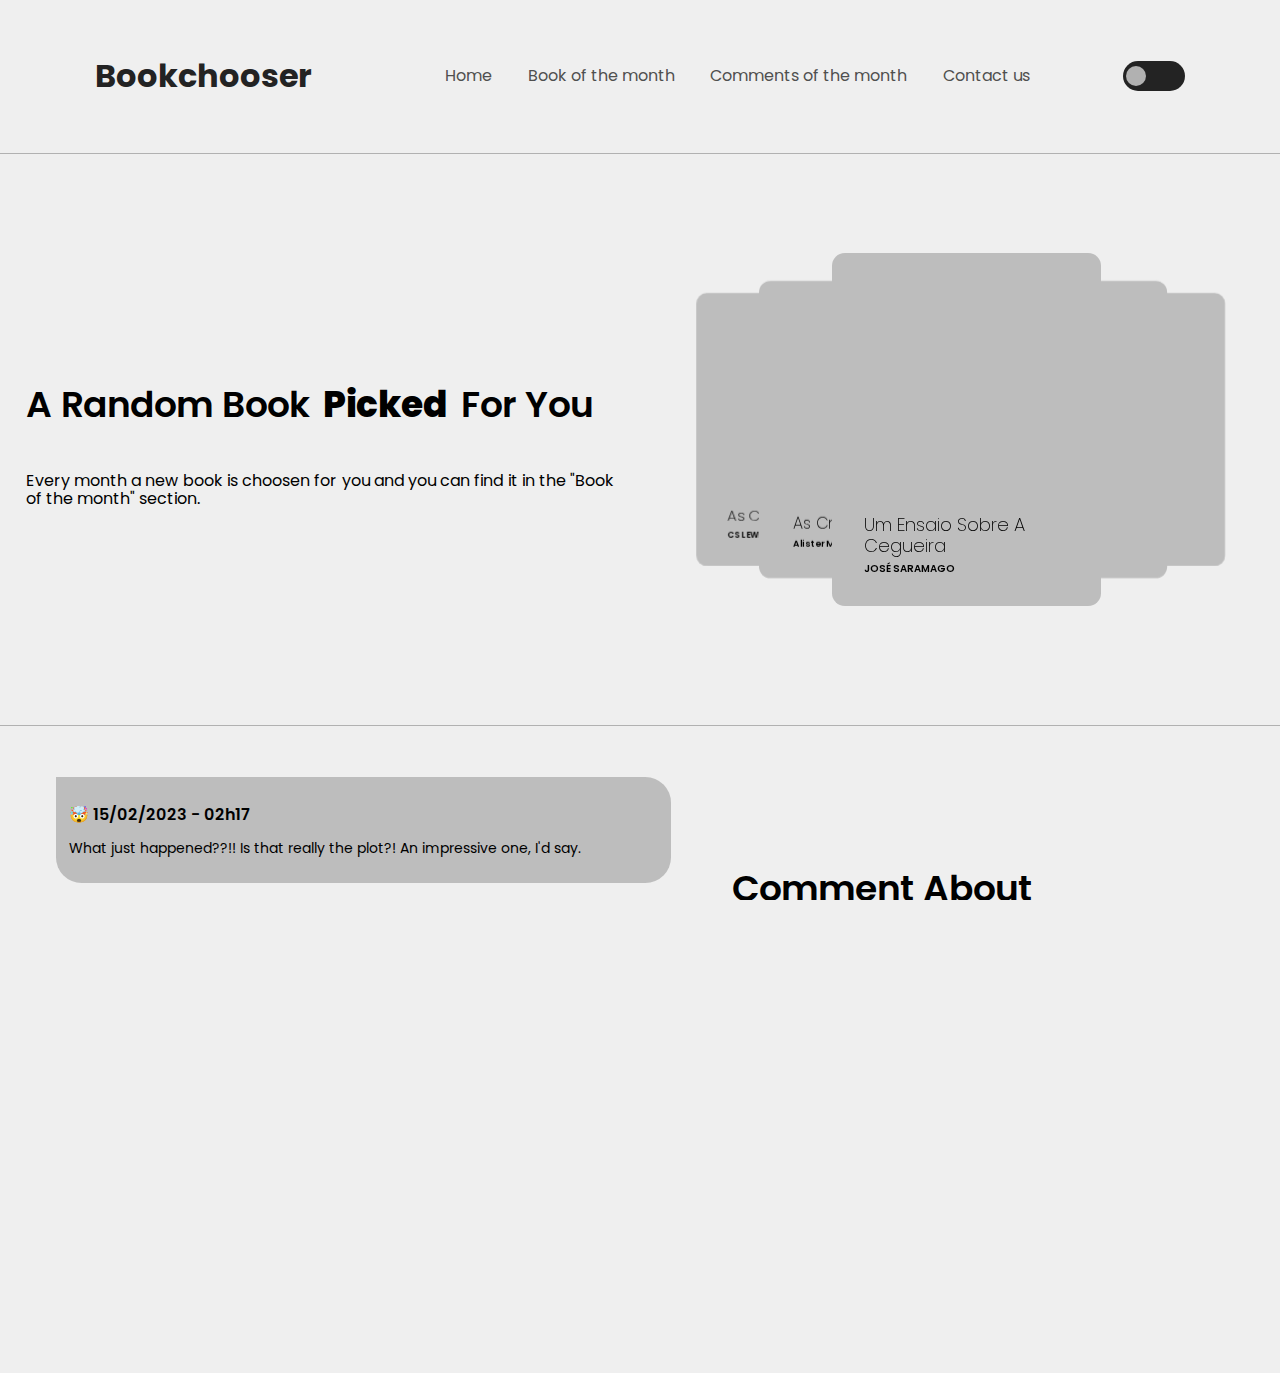
==== index.html @ 959fdc61 "fix: making a global style specific" ====
<!DOCTYPE html>
<html lang="en">
<head>
    <meta charset="UTF-8">
    <meta name="viewport" content="width=device-width, initial-scale=1.0">
    <title>BookChooser</title>
    <link rel="stylesheet" href="./assets/css/normalize.css">
    <link rel="stylesheet" href="./assets/css/index.css">

</head>
<body>
    <header>
        <nav>
            <div class="hamburguer-menu">
                <input type="checkbox"class="checkbox-menu" id="checkbox-menu">
                <label for="checkbox-menu" class="hamburguer-menu-icon">
                    <ion-icon name="menu-outline"></ion-icon>
                </label>
            </div>

            <a href="#" class="logo">
                <h1>bookchooser</h1>
            </a>

            <ul id="nav-ul">
                <li class="nav-item">
                    <a href="/index.html" class="nav-link">Home</a>
                </li>
                <li class="nav-item">
                    <a href="/assets/pages/book-chooser.html" class="nav-link">Book of the month</a>
                </li>
                <li class="nav-item">
                    <a href="/assets/pages/book-comments.html" class="nav-link">Comments of the month</a>
                </li>
                <li class="nav-item">
                    <a href="#" class="nav-link">Contact us</a>
                </li>
            </ul>

            <div class="theme-switch">
                <input type="checkbox" class="theme-switch-checkbox" id="checkbox">
                <label for="checkbox" class="switcher-label">
                    <ion-icon name="partly-sunny-outline" class="sun"></ion-icon>
                    <ion-icon name="moon-outline" class="moon"></ion-icon>
                    <div class="switcher"></div>
                </label>
            </div>
        </nav>
    </header>

    <main>
        <section class="picker-feature-explanation-container">
            <div class="picker-feature-explanation">
                <h2>A random book<span> picked </span>for you</h2>
                <p>Every month a new book is choosen for you and you can find it in the "Book of the month" section.</p>
            </div>
            <div class="book-container">
                <input class="input-caroulsel-radio" type="radio" name="slider" id="slider-one" checked>
                <input class="input-caroulsel-radio" type="radio" name="slider" id="slider-two">
                <input class="input-caroulsel-radio" type="radio" name="slider" id="slider-three">
                <input class="input-caroulsel-radio" type="radio" name="slider" id="slider-four">
                <input class="input-caroulsel-radio" type="radio" name="slider" id="slider-five">


                <div class="cards">

                    <label for="slider-one" id="laber-slider-one">
                        <div class="card">
                            <div class="image">
                                <img src="https://m.media-amazon.com/images/I/71Hr1-by3UL._AC_UF1000,1000_QL80_.jpg" alt="">
                            </div>

                            <div class="infos">
                                <span class="name">um ensaio sobre a cegueira</span>
                                <span class="author">JOSÉ SARAMAGO</span>
                            </div>
                        </div>
                    </label>

                    <label for="slider-two" id="laber-slider-two">
                        <div class="card">
                            <div class="image">
                                <img src="https://m.media-amazon.com/images/I/81EE1CAUoEL._AC_UF1000,1000_QL80_.jpg" alt="">
                            </div>

                            <div class="infos">
                                <span class="name">amor e gelato</span>
                                <span class="author">Jenna Evans Walsh</span>
                            </div>
                        </div>
                    </label>

                    <label for="slider-three" id="laber-slider-three">
                        <div class="card">
                            <div class="image">
                                <img src="https://m.media-amazon.com/images/I/91NngGgip6L._AC_UF1000,1000_QL80_.jpg" alt="">
                            </div>

                            <div class="infos">
                                <span class="name">OS GUARDIÕES</span>
                                <span class="author">Ted Sanders</span>
                            </div>
                        </div>
                    </label>

                    <label for="slider-four" id="laber-slider-four">
                        <div class="card">
                            <div class="image">
                                <img src="https://m.media-amazon.com/images/I/71yJLhQekBL._AC_UF1000,1000_QL80_.jpg" alt="">
                            </div>

                            <div class="infos">
                                <span class="name">as crônicas de nárnia</span>
                                <span class="author">CS LEWIS</span>
                            </div>
                        </div>
                    </label>

                    <label for="slider-five" id="laber-slider-five">
                        <div class="card">
                            <div class="image">
                                <img src="https://m.media-amazon.com/images/I/71ZFWgIbc0L._AC_UF1000,1000_QL80_.jpg" alt="">

                            </div>

                            <div class="infos">
                                <span class="name">as crônicas de aedyn</span>
                                <span class="author">Alister McGraph</span>
                            </div>
                        </div>
                    </label>

                </div>
            </div>
        </section>
        <section class="comments-feature-explanation-container">

            <div class="comments-container">
                <div class="comment">
                    <h3>🤯 15/02/2023 - 02h17</h3>
                    <p>What just happened??!! Is that really the plot?! An impressive one, I'd say.</p>
                </div>

                <div class="comment">
                    <h3>😂 23/07/2019 - 22h56</h3>
                    <p>LOL!!! That character said the most funny punch line EVER!!!</p>
                </div>

                <div class="comment">
                    <h3>🥹 14/01/2021 - 12h42</h3>
                    <p>I can't belive they broke up! 💔 I guess it just wasn't mean to be, but I LOVED THE TWO OF THEM TOGETHER.</p>
                </div>
            </div>

            <div class="comments-feature-explanation">
                <h2>Comment about everything you<span> like and deslike </span> and keep record of it</h2>
                <p>If you think you should comment on the chapter, paragraph or even line you are reading, go to the “Comments of the month” section, fill in the form with your mood, date and time and then record all the emotions you felt throughout the book</p>
            </div>
        </section>
    </main>

    <footer>
        <a href="#" class="logo">
            <h1>bookchooser</h1>
        </a>
        
        <h2>Yasmin Carloto &#xA9</h2>
        
        <div class="social-media">
            <a href="https://github.com/Yasmin-Carloto">
                <ion-icon class="icon"  name="logo-github"></ion-icon>
            </a>

            <a href="https://www.linkedin.com/in/yasmin-carloto/">
                <ion-icon class="icon" name="logo-linkedin"></ion-icon>
            </a>
        </div>
    </footer>

    <script type="module" src="./assets/js/index.js"></script>
    <script type="module" src="https://unpkg.com/ionicons@5.5.2/dist/ionicons/ionicons.esm.js"></script>
</body>
</html>

<!-- Criar um web app que escolha, aleatoriamente, o livro do mês, individualmente e tenha um espaço para que a pessoa salve o comentário por livro e por mês. -->
---- assets/css/index.css ----
@import url('https://fonts.googleapis.com/css2?family=Poppins:ital,wght@0,100;0,200;0,300;0,400;0,500;0,600;0,700;0,800;0,900;1,100;1,200;1,300;1,400;1,500;1,600;1,700;1,800;1,900&display=swap');

@import url(./header/header.css);
@import url(./carousel/carousel.css);
@import url(./home-main/home-main.css);
@import url(./comments/comments.css);
@import url(./footer/footer.css);
@import url(./book-chooser/book-chooser.css);
@import url(./comment-book/comment-book.css);

:root{
    --gray: #4f4f4f;
    --light-gray: #b1b1b1;
    --dark-gray: #232323;
    --card-gray: #bdbdbd;
    --off-white: #efefef;
    --input-white: #cdcdcd;
    --sun-yellow: #f9ee58;
    --moon-gray: #8c8c8c;
    --font-light: 200;
    --normal-font: 400;
    --font-bold: 600;
    --font-bolder: 800;
}

html, body {
    height: 100%;
    margin: 0;
    padding: 0;
    font-family: "Poppins", sans-serif;
    font-weight: 400;
    overflow-x: hidden;

    display: flex;
    flex-direction: column;
    justify-content: space-between;

    background-color: var(--off-white);
}
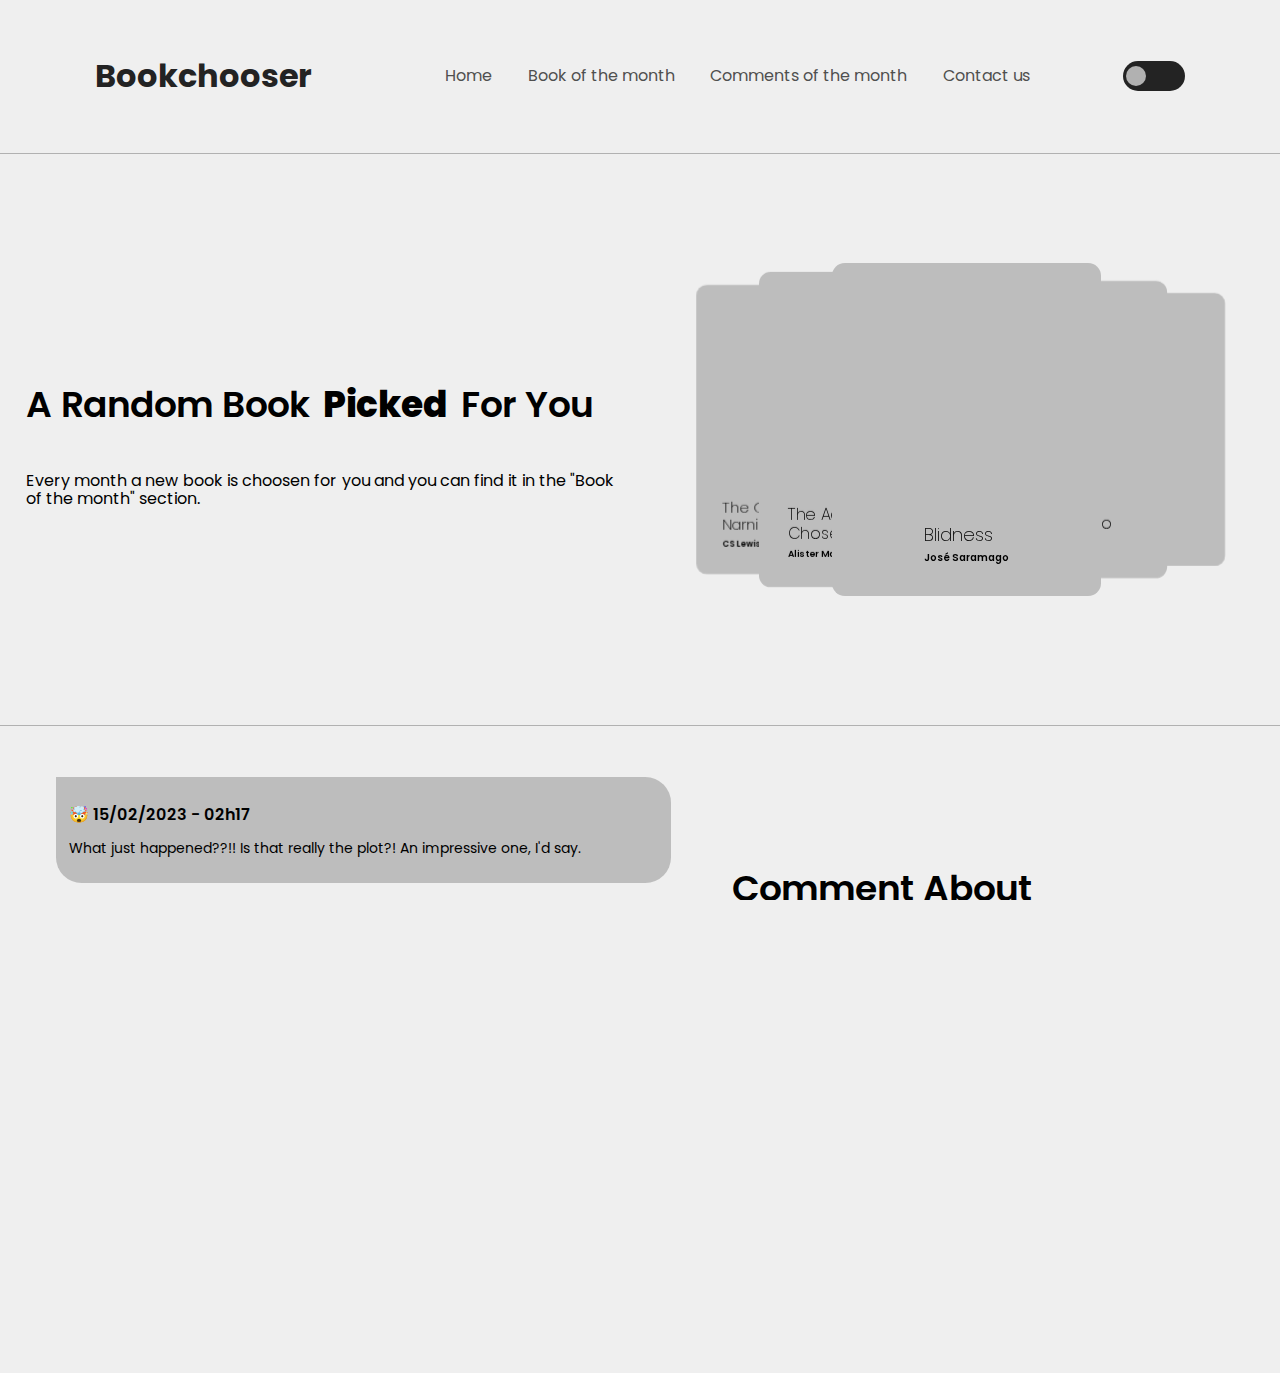
==== commit 86dfe5c9: "fix: fixing spelling errors" ====
--- a/index.html
+++ b/index.html
@@ -33,7 +33,7 @@
                     <a href="/assets/pages/book-comments.html" class="nav-link">Comments of the month</a>
                 </li>
                 <li class="nav-item">
-                    <a href="#" class="nav-link">Contact us</a>
+                    <a href="/assets/pages/contact-page.html" class="nav-link">Contact us</a>
                 </li>
             </ul>
 
@@ -55,76 +55,75 @@
                 <p>Every month a new book is choosen for you and you can find it in the "Book of the month" section.</p>
             </div>
             <div class="book-container">
-                <input class="input-caroulsel-radio" type="radio" name="slider" id="slider-one" checked>
-                <input class="input-caroulsel-radio" type="radio" name="slider" id="slider-two">
-                <input class="input-caroulsel-radio" type="radio" name="slider" id="slider-three">
-                <input class="input-caroulsel-radio" type="radio" name="slider" id="slider-four">
-                <input class="input-caroulsel-radio" type="radio" name="slider" id="slider-five">
+                <input class="input-carousel-radio" type="radio" name="slider" id="slider-one" checked>
+                <input class="input-carousel-radio" type="radio" name="slider" id="slider-two">
+                <input class="input-carousel-radio" type="radio" name="slider" id="slider-three">
+                <input class="input-carousel-radio" type="radio" name="slider" id="slider-four">
+                <input class="input-carousel-radio" type="radio" name="slider" id="slider-five">
 
 
                 <div class="cards">
 
-                    <label for="slider-one" id="laber-slider-one">
+                    <label for="slider-one" id="label-slider-one">
                         <div class="card">
                             <div class="image">
-                                <img src="https://m.media-amazon.com/images/I/71Hr1-by3UL._AC_UF1000,1000_QL80_.jpg" alt="">
+                                <img src="https://m.media-amazon.com/images/I/71FeYR+eOVL._AC_UF1000,1000_QL80_.jpg" alt="">
                             </div>
 
                             <div class="infos">
-                                <span class="name">um ensaio sobre a cegueira</span>
-                                <span class="author">JOSÉ SARAMAGO</span>
+                                <span class="name">Blidness</span>
+                                <span class="author">José Saramago</span>
                             </div>
                         </div>
                     </label>
 
-                    <label for="slider-two" id="laber-slider-two">
+                    <label for="slider-two" id="label-slider-two">
                         <div class="card">
                             <div class="image">
-                                <img src="https://m.media-amazon.com/images/I/81EE1CAUoEL._AC_UF1000,1000_QL80_.jpg" alt="">
+                                <img src="https://m.media-amazon.com/images/I/81DAXxpOLtL._AC_UF1000,1000_QL80_.jpg" alt="">
                             </div>
 
                             <div class="infos">
-                                <span class="name">amor e gelato</span>
+                                <span class="name">love and gelato</span>
                                 <span class="author">Jenna Evans Walsh</span>
                             </div>
                         </div>
                     </label>
 
-                    <label for="slider-three" id="laber-slider-three">
+                    <label for="slider-three" id="label-slider-three">
                         <div class="card">
                             <div class="image">
-                                <img src="https://m.media-amazon.com/images/I/91NngGgip6L._AC_UF1000,1000_QL80_.jpg" alt="">
+                                <img src="https://m.media-amazon.com/images/I/51f6SoE-iZL._AC_SY200_QL15_.jpg" alt="">
                             </div>
 
                             <div class="infos">
-                                <span class="name">OS GUARDIÕES</span>
+                                <span class="name">the keepers</span>
                                 <span class="author">Ted Sanders</span>
                             </div>
                         </div>
                     </label>
 
-                    <label for="slider-four" id="laber-slider-four">
+                    <label for="slider-four" id="label-slider-four">
                         <div class="card">
                             <div class="image">
-                                <img src="https://m.media-amazon.com/images/I/71yJLhQekBL._AC_UF1000,1000_QL80_.jpg" alt="">
+                                <img src="https://m.media-amazon.com/images/I/81RuC2qCSmL._AC_UF1000,1000_QL80_.jpg" alt="">
                             </div>
 
                             <div class="infos">
-                                <span class="name">as crônicas de nárnia</span>
-                                <span class="author">CS LEWIS</span>
+                                <span class="name">the chronicles of narnia</span>
+                                <span class="author">CS Lewis</span>
                             </div>
                         </div>
                     </label>
 
-                    <label for="slider-five" id="laber-slider-five">
+                    <label for="slider-five" id="label-slider-five">
                         <div class="card">
                             <div class="image">
-                                <img src="https://m.media-amazon.com/images/I/71ZFWgIbc0L._AC_UF1000,1000_QL80_.jpg" alt="">
-
+                                <img src="https://m.media-amazon.com/images/I/51kuQnVfqTL.jpg" alt="">
                             </div>
 
                             <div class="infos">
-                                <span class="name">as crônicas de aedyn</span>
+                                <span class="name">the aedyn chronicles: chosen ones</span>
                                 <span class="author">Alister McGraph</span>
                             </div>
                         </div>
@@ -180,6 +179,4 @@
     <script type="module" src="./assets/js/index.js"></script>
     <script type="module" src="https://unpkg.com/ionicons@5.5.2/dist/ionicons/ionicons.esm.js"></script>
 </body>
-</html>
-
-<!-- Criar um web app que escolha, aleatoriamente, o livro do mês, individualmente e tenha um espaço para que a pessoa salve o comentário por livro e por mês. -->+</html>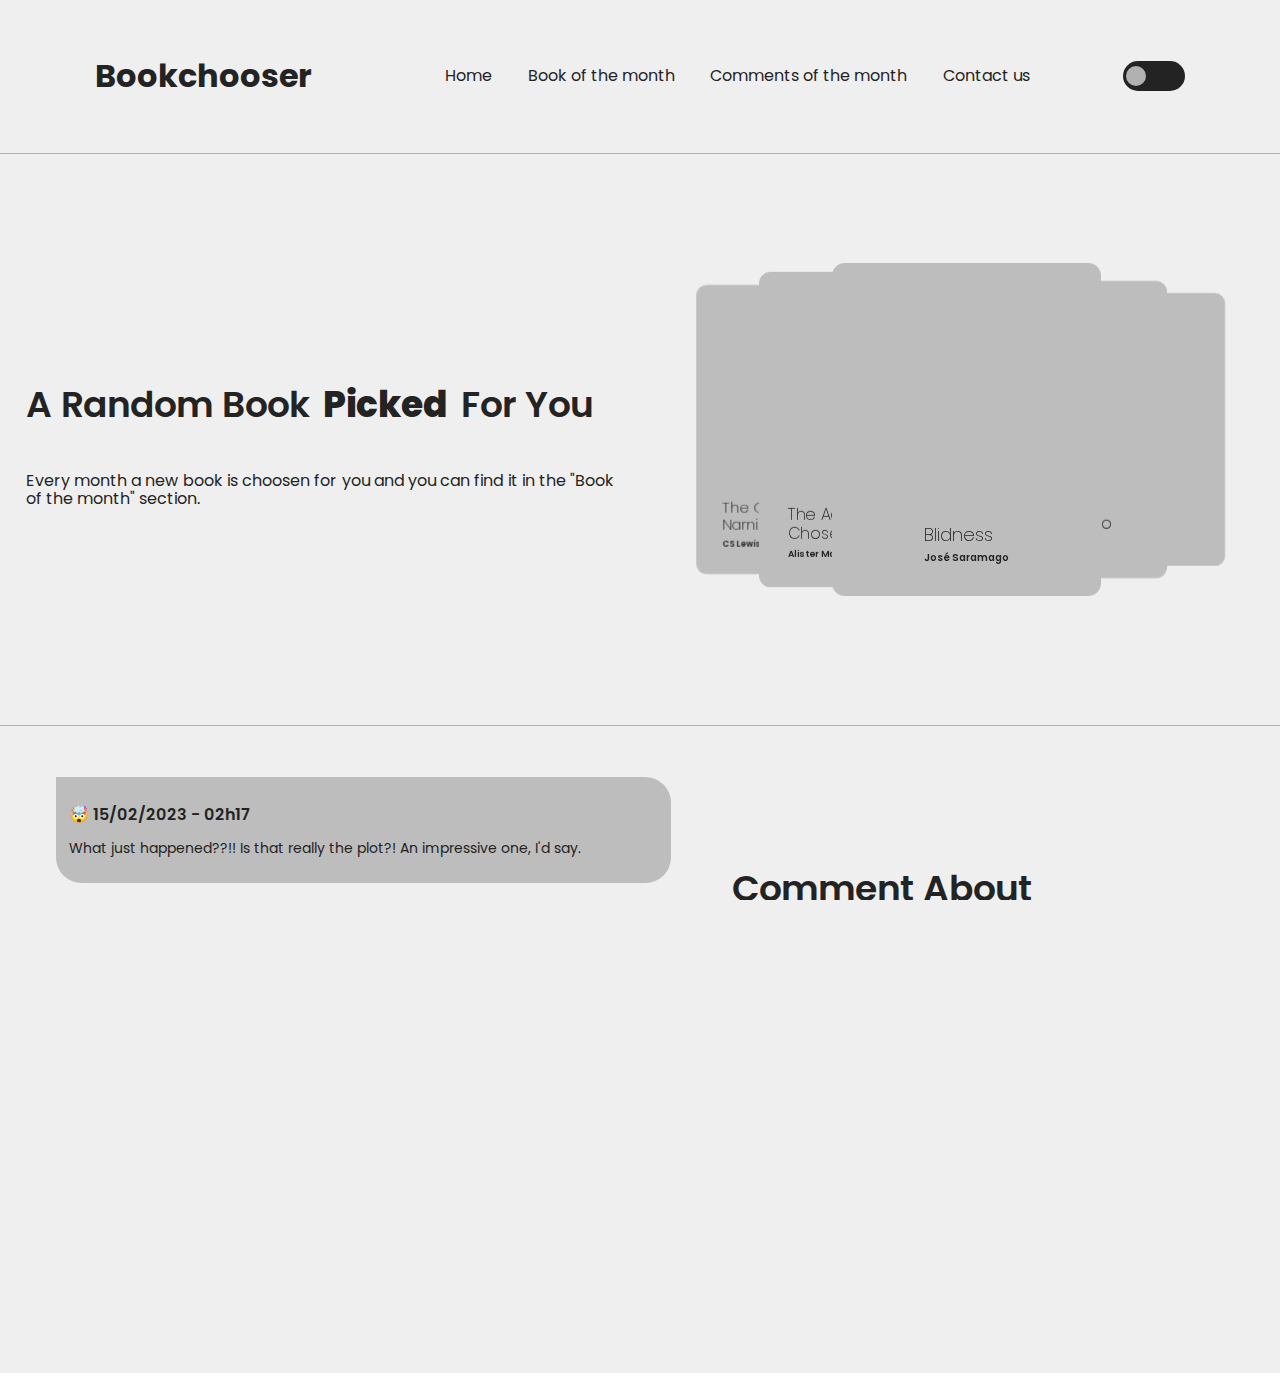
==== commit 68aba5dc: "fix: correcting pages paths in the headers and footers" ====
--- a/index.html
+++ b/index.html
@@ -9,7 +9,7 @@
 
 </head>
 <body>
-    <header>
+    <header id="header">
         <nav>
             <div class="hamburguer-menu">
                 <input type="checkbox"class="checkbox-menu" id="checkbox-menu">
@@ -18,22 +18,22 @@
                 </label>
             </div>
 
-            <a href="#" class="logo">
+            <a href="BookChooser/index.html" class="logo">
                 <h1>bookchooser</h1>
             </a>
 
             <ul id="nav-ul">
                 <li class="nav-item">
-                    <a href="/index.html" class="nav-link">Home</a>
+                    <a href="BookChooser/index.html" class="nav-link">Home</a>
                 </li>
                 <li class="nav-item">
-                    <a href="/assets/pages/book-chooser.html" class="nav-link">Book of the month</a>
+                    <a href="BookChooser/assets/pages/book-chooser.html" class="nav-link">Book of the month</a>
                 </li>
                 <li class="nav-item">
-                    <a href="/assets/pages/book-comments.html" class="nav-link">Comments of the month</a>
+                    <a href="BookChooser/assets/pages/book-comments.html" class="nav-link">Comments of the month</a>
                 </li>
                 <li class="nav-item">
-                    <a href="/assets/pages/contact-page.html" class="nav-link">Contact us</a>
+                    <a href="BookChooser/assets/pages/contact-page.html" class="nav-link">Contact us</a>
                 </li>
             </ul>
 
@@ -159,7 +159,7 @@
     </main>
 
     <footer>
-        <a href="#" class="logo">
+        <a href="BookChooser/index.html" class="logo">
             <h1>bookchooser</h1>
         </a>
         
--- a/assets/css/index.css
+++ b/assets/css/index.css
@@ -7,6 +7,8 @@
 @import url(./footer/footer.css);
 @import url(./book-chooser/book-chooser.css);
 @import url(./comment-book/comment-book.css);
+@import url(./form-contact/form-contact.css);
+@import url(./thanks-message/thanks-message.css);
 
 :root{
     --gray: #4f4f4f;
@@ -23,6 +25,24 @@
     --font-bolder: 800;
 }
 
+.logo{
+    text-decoration: none;
+    color: var(--dark-gray);
+    text-transform: capitalize;
+}
+
+.default-button{
+    border-radius: 1vw;
+    padding: 1vw;
+    color: var(--off-white);
+    background-color: var(--gray);
+    cursor: pointer;
+}
+
+.default-button:hover{
+    background-color: var(--dark-gray);
+}
+
 html, body {
     height: 100%;
     margin: 0;
